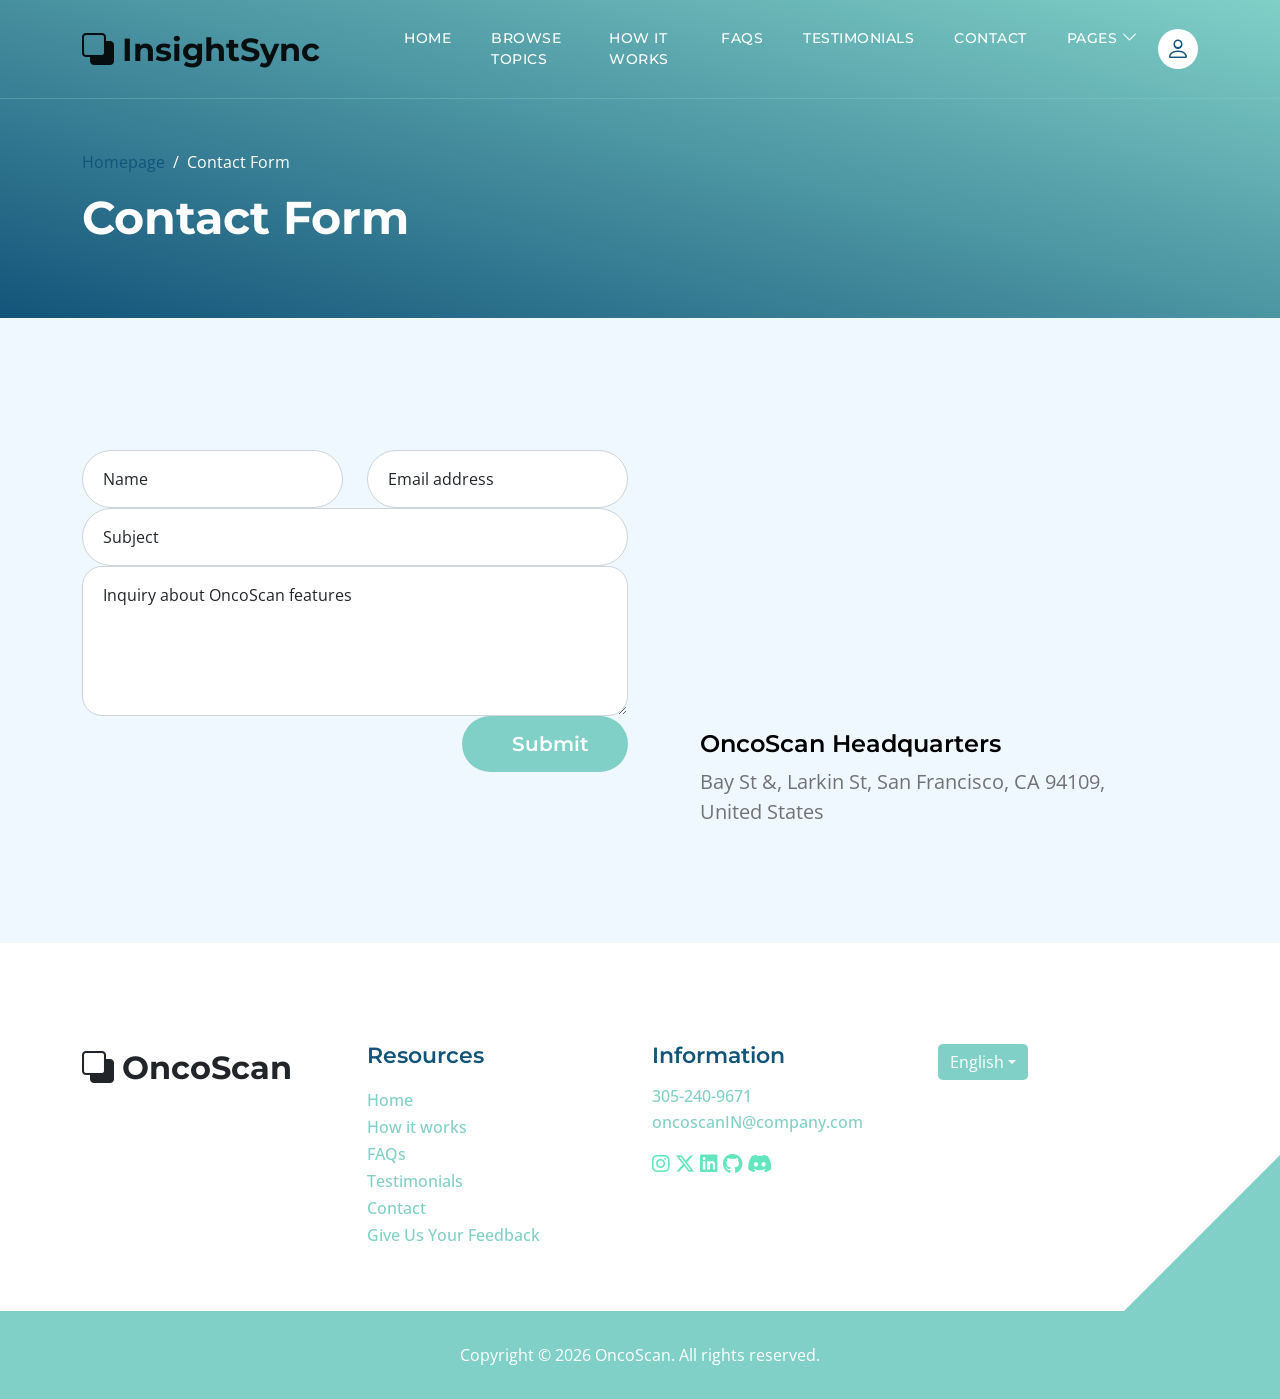
==== contact.html @ 46b49da9 "Change" ====
<!doctype html>
<html lang="en">

<head>
    <meta charset="utf-8">
    <meta name="viewport" content="width=device-width, initial-scale=1">

    <meta name="description" content="">
    <meta name="author" content="">

    <title>OncoScan Contact Page</title>

    <!-- CSS FILES -->
    <link rel="preconnect" href="https://fonts.googleapis.com">

    <link rel="preconnect" href="https://fonts.gstatic.com" crossorigin>

    <link href="https://fonts.googleapis.com/css2?family=Montserrat:wght@500;600;700&family=Open+Sans&display=swap"
        rel="stylesheet">

    <link href="css/bootstrap.min.css" rel="stylesheet">

    <link href="css/bootstrap-icons.css" rel="stylesheet">

    <link href="css/style.css" rel="stylesheet">

    <!--icons cdn link-->
    <link rel="stylesheet" href="https://cdnjs.cloudflare.com/ajax/libs/font-awesome/6.7.2/css/all.min.css">
    <style>
        .notification {
            position: fixed;
            top: 10px;
            left: 50%;
            transform: translateX(-50%);
            background-color: #4CAF50; /* Green for success */
            color: white;
            padding: 15px;
            border-radius: 5px;
            font-size: 16px;
            display: none;
            z-index: 9999;
            box-shadow: 0 4px 6px rgba(0, 0, 0, 0.1);
            opacity: 0;
            transition: opacity 0.5s ease-in-out;
        }
    
        .notification.show {
            display: block;
            opacity: 1;
        }
    
        .notification.error {
            background-color: #f44336; /* Red for error */
        }
    </style>
    
    <script>
        function togglePasswordVisibility() {
            const passwordInput = document.getElementById('loginPassword');
            const togglePasswordIcon = document.getElementById('togglePasswordIcon');
            if (passwordInput.type === 'password') {
                passwordInput.type = 'text';
                togglePasswordIcon.classList.remove('bi-eye');
                togglePasswordIcon.classList.add('bi-eye-slash');
            } else {
                passwordInput.type = 'password';
                togglePasswordIcon.classList.remove('bi-eye-slash');
                togglePasswordIcon.classList.add('bi-eye');
            }
        }

        function validateForm() {
            const email = document.getElementById('loginEmail');
            const password = document.getElementById('loginPassword');
            let valid = true;

            if (!email.value) {
                email.classList.add('is-invalid');
                valid = false;
            } else {
                email.classList.remove('is-invalid');
            }

            if (!password.value) {
                password.classList.add('is-invalid');
                valid = false;
            } else {
                password.classList.remove('is-invalid');
            }

            return valid;
        }
        function validateSignupForm() {
            const username = document.getElementById('signupUsername');
            const email = document.getElementById('signupEmail');
            const password = document.getElementById('signupPassword');
            const confirmPassword = document.getElementById('signupConfirmPassword');
            let valid = true;

            // Username validation (must be at least 3 characters)
            if (username.value.length < 3) {
                username.classList.add('is-invalid');
                valid = false;
            } else {
                username.classList.remove('is-invalid');
            }

            // Email validation (checks format)
            const emailPattern = /^[a-zA-Z0-9._-]+@[a-zA-Z0-9.-]+\.[a-zA-Z]{2,6}$/;
            if (!emailPattern.test(email.value)) {
                email.classList.add('is-invalid');
                valid = false;
            } else {
                email.classList.remove('is-invalid');
            }

            // Password validation (at least 6 characters and includes a number)
            const passwordPattern = /^(?=.*\d)(?=.*[a-zA-Z]).{6,}$/;
            if (!passwordPattern.test(password.value)) {
                password.classList.add('is-invalid');
                valid = false;
            } else {
                password.classList.remove('is-invalid');
            }

            // Confirm password validation (must match the password)
            if (password.value !== confirmPassword.value) {
                confirmPassword.classList.add('is-invalid');
                valid = false;
            } else {
                confirmPassword.classList.remove('is-invalid');
            }

            return valid;
        }

        function toggleSignupPasswordVisibility() {
            const passwordInput = document.getElementById('signupPassword');
            const togglePasswordIcon = document.getElementById('toggleSignupPasswordIcon');
            if (passwordInput.type === 'password') {
                passwordInput.type = 'text';
                togglePasswordIcon.classList.remove('bi-eye');
                togglePasswordIcon.classList.add('bi-eye-slash');
            } else {
                passwordInput.type = 'password';
                togglePasswordIcon.classList.remove('bi-eye-slash');
                togglePasswordIcon.classList.add('bi-eye');
            }
        }

        function toggleSignupConfirmPasswordVisibility() {
            const confirmPasswordInput = document.getElementById('signupConfirmPassword');
            const toggleConfirmPasswordIcon = document.getElementById('toggleSignupConfirmPasswordIcon');
            if (confirmPasswordInput.type === 'password') {
                confirmPasswordInput.type = 'text';
                toggleConfirmPasswordIcon.classList.remove('bi-eye');
                toggleConfirmPasswordIcon.classList.add('bi-eye-slash');
            } else {
                confirmPasswordInput.type = 'password';
                toggleConfirmPasswordIcon.classList.remove('bi-eye-slash');
                toggleConfirmPasswordIcon.classList.add('bi-eye');
            }
        }

    </script>

</head>

<body class="topics-listing-page" id="top">

    <main>

        <!-- Nav Bar -->
        <nav class="navbar navbar-expand-lg">
            <div class="container">
                <a class="navbar-brand" href="index.html">
                    <i class="bi-back"></i>
                    <span>InsightSync</span>
                </a>

                <div class="d-lg-none ms-auto me-4">
                    <ul class="navbar-nav">
                        <li class="nav-item dropdown position-relative">
                            <a class="navbar-icon bi-person smoothscroll"> </a>
                            <ul class="dropdown-menu position-absolute authcomp dropdown-menu-light"
                                aria-labelledby="navbarLightDropdownMenuLink">
                                <li><a class="dropdown-item" data-bs-toggle="modal" onclick="location.href='/profile.html'" data-bs-target="#loginModal"
                                        style="cursor: pointer;">Profile</a></li>
                                        
                                <li><a class="dropdown-item" data-bs-toggle="modal" data-bs-target="#loginModal"
                                        style="cursor: pointer;">Login</a></li>

                                <li><a class="dropdown-item" data-bs-toggle="modal" data-bs-target="#signupModal"
                                        style="cursor: pointer;">Sign Up</a></li>

                            </ul>
                        </li>
                    </ul>
                </div>

                <button class="navbar-toggler" type="button" data-bs-toggle="collapse" data-bs-target="#navbarNav"
                    aria-controls="navbarNav" aria-expanded="false" aria-label="Toggle navigation">
                    <span class="navbar-toggler-icon"></span>
                </button>

                <div class="collapse navbar-collapse" id="navbarNav">
                    <ul class="navbar-nav ms-lg-5 me-lg-auto">
                        <li class="nav-item">
                            <a class="nav-link click-scroll" href="#section_1">Home</a>
                        </li>

                        <li class="nav-item">
                            <a class="nav-link click-scroll" href="#section_2">Browse Topics</a>
                        </li>

                        <li class="nav-item">
                            <a class="nav-link click-scroll" href="#section_3">How it works</a>
                        </li>

                        <li class="nav-item">
                            <a class="nav-link click-scroll" href="#section_4">FAQs</a>
                        </li>
                        <li class="nav-item">
                            <a class="nav-link click-scroll" href="#section_5">Testimonials</a>
                        </li>

                        <li class="nav-item">
                            <a class="nav-link click-scroll" href="#section_6">Contact</a>
                        </li>
                        
                        <li class="nav-item dropdown">
                            <a class="nav-link dropdown-toggle" href="#" id="navbarLightDropdownMenuLink" role="button"
                                data-bs-toggle="dropdown" aria-expanded="false">Pages</a>

                            <ul class="dropdown-menu dropdown-menu-light" aria-labelledby="navbarLightDropdownMenuLink">
                                <li><a class="dropdown-item" href="topics-listing.html">Topics Listing</a></li>
                                <li><a class="dropdown-item" href="add-topics.html">Add Topic Details</a></li>
                                <li><a class="dropdown-item" href="contact.html">Contact Form</a></li>


                            </ul>
                        </li>
                    </ul>

                    <div class="d-none d-lg-block">
                        <ul class="navbar-nav">
                            <li class="nav-item dropdown">
                                <a class="navbar-icon bi-person smoothscroll" onclick="location.href='/profile.html'" class="nav-link dropdown-toggle"
                                    data-bs-toggle="dropdown" role="button" aria-expanded="true"
                                    id="navbarLightDropdownMenuLink"> </a>
                                <ul class="dropdown-menu authcomp dropdown-menu-light"
                                    aria-labelledby="navbarLightDropdownMenuLink">
                                    <li><a class="dropdown-item" data-bs-toggle="modal" data-bs-target="#loginModal"
                                            style="cursor: pointer;">Login</a></li>

                                    <li><a class="dropdown-item" data-bs-toggle="modal" data-bs-target="#signupModal"
                                            style="cursor: pointer;">Sign Up</a></li>

                                </ul>
                            </li>
                        </ul>


                    </div>
                </div>
            </div>
        </nav>

        <!-- Signup Modal -->
        <div class="modal fade" id="signupModal" tabindex="-1" aria-labelledby="signupModalLabel" aria-hidden="true">
            <div class="modal-dialog modal-dialog-centered modal-md">
                <div class="modal-content glass-effect">
                    <div class="modal-header justify-content-center">
                        <img
                            src="https://readme-typing-svg.herokuapp.com/?font=Righteous&size=35&center=true&vCenter=true&width=490&height=60&duration=3800&lines=Sign+Up☺️;&color=000000" />
                    </div>
                    <div class="modal-body">
                        <form id="signupForm" method="post" onsubmit="return validateSignupForm()">
                            <div class="mb-3">
                                <label for="signupUsername" class="form-label">Username</label>
                                <input type="text" class="form-control" id="signupUsername" name="username"
                                    placeholder="Enter username" required>
                            </div>
                            <div class="mb-3">
                                <label for="signupEmail" class="form-label">Email address</label>
                                <input type="email" class="form-control" id="signupEmail" name="email"
                                    placeholder="Enter email" required>
                            </div>
                            <div class="mb-3 position-relative">
                                <label for="signupPassword" class="form-label">Password</label>
                                <input type="password" class="form-control" id="signupPassword" name="password"
                                    placeholder="Enter password" required>
                                <span class="eye-icon" onclick="toggleSignupPasswordVisibility()">
                                    <i class="bi bi-eye" id="toggleSignupPasswordIcon"></i>
                                </span>
                            </div>
                            <div class="mb-3 position-relative">
                                <label for="signupConfirmPassword" class="form-label">Confirm Password</label>
                                <input type="password" class="form-control" id="signupConfirmPassword"
                                    name="confirmPassword" placeholder="Confirm password" required>
                                <span class="eye-icon" onclick="toggleSignupConfirmPasswordVisibility()">
                                    <i class="bi bi-eye" id="toggleSignupConfirmPasswordIcon"></i>
                                </span>
                            </div>
                            <div class="d-flex justify-content-center">
                                <button type="submit" class="btn btn-primary btn-block">Sign Up</button>
                            </div>
                            <div class="mt-3 text-center">
                                <p>Already have an account? <a href="#" data-bs-toggle="modal"
                                        data-bs-target="#loginModal" data-bs-dismiss="modal"
                                        aria-label="Close">Login</a></p>
                            </div>
                        </form>
                    </div>
                </div>
            </div>
        </div>


        <!-- Login Page -->
        <nav>
            <div class="modal fade" id="loginModal" tabindex="-1" aria-labelledby="loginModalLabel" aria-hidden="true">
                <div class="modal-dialog modal-dialog-centered modal-md">
                    <div class="modal-content glass-effect">
                        <div class="modal-header justify-content-center">
                            <img
                                src="https://readme-typing-svg.herokuapp.com/?font=Righteous&size=35&center=true&vCenter=true&width=490&height=60&duration=3800&lines=Login☺️;&color=000000" />
                        </div>
                        <div class="modal-body">
                            <form id="loginForm" method="post">
                                <div class="mb-3">
                                    <label for="loginEmail" class="form-label">Email address</label>
                                    <input type="email" placeholder="Enter Email" class="form-control" id="loginEmail" name="email"
                                        aria-describedby="emailHelp">
                                </div>
                                <div class="mb-3 position-relative">
                                    <label for="loginPassword" class="form-label">Password</label>
                                    <input type="password" placeholder="Enter Password" class="form-control" id="loginPassword" name="password">
                                    <span class="eye-icon" onclick="togglePasswordVisibility()">
                                        <i class="bi bi-eye" id="togglePasswordIcon"></i>
                                    </span>
                                </div>
                                <div class="mb-3 text-end">
                                    <a href="#" class="link-primary">Forgot Password?</a>
                                </div>
                                <div class="d-flex justify-content-center">
                                    <button type="submit" class="btn btn-primary btn-block">Login</button>
                                </div>
                                <div class="mt-3 text-center">
                                    <p>Don't have an account? <a href="#" data-bs-toggle="modal"
                                            data-bs-target="#signupModal" data-bs-dismiss="modal"
                                            aria-label="Close">Sign Up</a></p>
                                </div>
                            </form>
                        </div>
                    </div>
                </div>
            </div>

        </nav>



        <header class="site-header d-flex flex-column justify-content-center align-items-center">
            <div class="container">
                <div class="row align-items-center">

                    <div class="col-lg-5 col-12">
                        <nav aria-label="breadcrumb">
                            <ol class="breadcrumb">
                                <li class="breadcrumb-item"><a href="index.html">Homepage</a></li>

                                <li class="breadcrumb-item active" aria-current="page">Contact Form</li>
                            </ol>
                        </nav>

                        <h2 class="text-white">Contact Form</h2>
                    </div>

                </div>
            </div>
        </header>


        <section class="section-padding section-bg">
            <div class="container">
                <div class="row">

                    <div class="col-lg-12 col-12">
                        <h3 class="mb-4 pb-2"></h3>
                    </div>

                    <div class="col-lg-6 col-12">
                        <!-- contact.html -->
  
                        <form action="" method="post" class="custom-form contact-form" role="form">
                            <div class="row">
                                <div class="col-lg-6 col-md-6 col-12">
                                    <div class="form-floating">
                                        <input type="text" name="name" id="name" class="form-control" placeholder="Name"
                                            required="">

                                        <label for="floatingInput">Name</label>
                                    </div>
                                </div>

                                <div class="col-lg-6 col-md-6 col-12">
                                    <div class="form-floating">
                                        <input type="email" name="email" id="email" pattern="[^ @]*@[^ @]*"
                                            class="form-control" placeholder="Email address" required="">

                                        <label for="floatingInput">Email address</label>
                                    </div>
                                </div>

                                <div class="col-lg-12 col-12">
                                    <div class="form-floating">
                                        <input type="text" name="subject" id="subject" class="form-control"
                                            placeholder="Name" required="">

                                        <label for="floatingInput">Subject</label>
                                    </div>

                                    <div class="form-floating">
                                        <textarea class="form-control" id="message" name="message"
                                            placeholder="Tell me about the project"></textarea>

                                        <label for="floatingTextarea">Inquiry about OncoScan features</label>
                                    </div>
                                </div>

                                <div class="col-lg-4 col-12 ms-auto">
                                    <button type="submit" class="form-control">Submit</button>
                                </div>

                            </div>
                        </form>
                    </div>

                    <div class="col-lg-5 col-12 mx-auto mt-5 mt-lg-0">
                        <iframe class="google-map"
                            src="https://www.google.com/maps/embed?pb=!1m18!1m12!1m3!1d2595.065641062665!2d-122.4230416990949!3d37.80335401520422!2m3!1f0!2f0!3f0!3m2!1i1024!2i768!4f13.1!3m3!1m2!1s0x80858127459fabad%3A0x808ba520e5e9edb7!2sFrancisco%20Park!5e1!3m2!1sen!2sth!4v1684340239744!5m2!1sen!2sth"
                            width="100%" height="250" style="border:0;" allowfullscreen="" loading="lazy"
                            referrerpolicy="no-referrer-when-downgrade"></iframe>

                        <h5 class="mt-4 mb-2">OncoScan Headquarters</h5>

                        <p>Bay St &amp;, Larkin St, San Francisco, CA 94109, United States</p>
                    </div>

                </div>
            </div>
        </section>
    </main>

    <footer class="site-footer section-padding">
        <div class="container">
            <div class="row">

                <div class="col-lg-3 col-12 mb-4 pb-2">
                    <a class="navbar-brand mb-2" href="index.html">
                        <i class="bi-back"></i>
                        <span>OncoScan</span>
                    </a>
                </div>

                <div class="col-lg-3 col-md-4 col-6">
                    <h6 class="site-footer-title mb-3">Resources</h6>

                    <ul class="site-footer-links">
                        <li class="site-footer-link-item">
                            <a href="index.html#section_1" class="site-footer-link">Home</a>
                        </li>


                        <li class="site-footer-link-item">
                            <a href="index.html#section_3" class="site-footer-link">How it works</a>
                        </li>

                        <li class="site-footer-link-item">
                            <a href="index.html#section_4" class="site-footer-link">FAQs</a>
                        </li>

                        <li class="site-footer-link-item">
                            <a href="index.html#section_5" class="site-footer-link">Testimonials</a>
                        </li>

                        <li class="site-footer-link-item">
                            <a href="index.html#section_6" class="site-footer-link">Contact</a>
                        </li>
                        <li class="site-footer-link-item">
                            <a href="feedbackform.html" class="site-footer-link">Give Us Your Feedback</a>
                        </li>
                    </ul>
                </div>

                <div class="col-lg-3 col-md-4 col-6 mb-4 mb-lg-0">
                    <h6 class="site-footer-title mb-3">Information</h6>

                    <p class="text-white d-flex mb-1">
                        <a href="tel: 305-240-9671" class="site-footer-link">
                            305-240-9671
                        </a>
                    </p>

                    <p class="text-white d-flex">
                        <a href="mailto:info@company.com" class="site-footer-link">
                            oncoscanIN@company.com
                        </a>
                    </p>
                    <p class="socialmedia_links">
            
                        <a href="https://www.instagram.com/" id="social-links"><i class="fa-brands fa-instagram" ></i></a>
                        <a href="https://x.com/i/flow/login?lang=en" id="social-links"><i class="fa-brands fa-x-twitter"></i></a>
                        <a href="https://api.linkedin.com/login" id="social-links"><i class="fa-brands fa-linkedin"></i></a>
                        <a href="https://github.com/login" id="social-links"><i class="fa-brands fa-github"></i></a>
                        <a href="https://canary.discord.com/login" id="social-links"><i  class="fa-brands fa-discord"></i></a>
                        
                    </p>
                </div>

                <div class="col-lg-3 col-md-4 col-12 mt-4 mt-lg-0 ms-auto">
                    <div class="dropdown">
                        <button class="btn btn-secondary dropdown-toggle" type="button" data-bs-toggle="dropdown"
                            aria-expanded="false">
                            English</button>

                        <ul class="dropdown-menu">
                            <li><button class="dropdown-item" type="button">Thai</button></li>

                            <li><button class="dropdown-item" type="button">Myanmar</button></li>

                            <li><button class="dropdown-item" type="button">Arabic</button></li>
                        </ul>
                    </div>



                </div>

            </div>
        </div>
        
        <div class="copyright-box">
            <p class="copyright-text mt-lg-5 mt-4">
            </p>
        </div>
    </footer>

    <!-- Scroll to Top Button -->
    <button onclick="topFunction()" id="scrollToTopBtn" title="Go to top"></button>


    <!-- JAVASCRIPT FILES -->
    <script src="js/jquery.min.js"></script>
    <script src="js/bootstrap.bundle.min.js"></script>
    <script src="js/jquery.sticky.js"></script>
    <script src="js/custom.js"></script>
    <script src="js/signup.js"></script>
    <script src="js/login.js"></script>
    <script src="js/contacts.js"></script>
    <script>
        // Check if the user is logged in by verifying the presence of an auth token in localStorage
        if (localStorage.getItem("authToken")) {
            console.log("User logged in");
    
            // Select all elements with the class 'authcomp'
            const authElements = document.getElementsByClassName("authcomp");
    
            // Loop through the elements and change their opacity
            Array.from(authElements).forEach(element => {
                element.style.opacity = 0; // Set opacity to 0 (hidden)
                element.style.pointerEvents = "none"; // Prevent interaction
            });
        } else {
            console.log("User not logged in");
        }
        document.querySelector(
        ".copyright-text"
      ).textContent = `Copyright © ${new Date().getFullYear()} OncoScan. All rights reserved.`;
    </script>
</body>

</html>
---- css/style.css ----
/*---------------------------------------
  CUSTOM PROPERTIES ( VARIABLES )             
-----------------------------------------*/
:root {
  --white-color: #ffffff;
  --primary-color: #13547a;
  --secondary-color: #80d0c7;
  --section-bg-color: #f0f8ff;
  --custom-btn-bg-color: #80d0c7;
  --custom-btn-bg-hover-color: #13547a;
  --dark-color: #000000;
  --p-color: #717275;
  --border-color: #7fffd4;
  --link-hover-color: #13547a;

  --body-font-family: "Open Sans", sans-serif;
  --title-font-family: "Montserrat", sans-serif;

  --h1-font-size: 58px;
  --h2-font-size: 46px;
  --h3-font-size: 32px;
  --h4-font-size: 28px;
  --h5-font-size: 24px;
  --h6-font-size: 22px;
  --p-font-size: 20px;
  --menu-font-size: 14px;
  --btn-font-size: 18px;
  --copyright-font-size: 16px;

  --border-radius-large: 100px;
  --border-radius-medium: 20px;
  --border-radius-small: 10px;

  --font-weight-normal: 400;
  --font-weight-medium: 500;
  --font-weight-semibold: 600;
  --font-weight-bold: 700;
}

body {
  background-color: var(--white-color);
  font-family: var(--body-font-family);
}
::-webkit-scrollbar {
  width: 12px;
  height: 12px;
}

::-webkit-scrollbar-thumb {
  background-color: #80D0C7;
  border-radius: 6px;
}

::-webkit-scrollbar-track {
  background-color: #f1f1f1;
  border-radius: 6px;
}

::-webkit-scrollbar-thumb:hover {
  background-color: #66b2a5;
}

/*---------------------------------------
  TYPOGRAPHY               
-----------------------------------------*/

h2,
h3,
h4,
h5,
h6 {
  color: var(--dark-color);
}

h1,
h2,
h3,
h4,
h5,
h6 {
  font-family: var(--title-font-family);
  font-weight: var(--font-weight-semibold);
}

h1 {
  font-size: var(--h1-font-size);
  font-weight: var(--font-weight-bold);
}

h2 {
  font-size: var(--h2-font-size);
  font-weight: var(--font-weight-bold);
}

h3 {
  font-size: var(--h3-font-size);
}

h4 {
  font-size: var(--h4-font-size);
}

h5 {
  font-size: var(--h5-font-size);
}

h6 {
  color: var(--primary-color);
  font-size: var(--h6-font-size);
}

p {
  color: var(--p-color);
  font-size: var(--p-font-size);
  font-weight: var(--font-weight-normal);
}

ul li {
  color: var(--p-color);
  font-size: var(--p-font-size);
  font-weight: var(--font-weight-normal);
}

a,
button {
  touch-action: manipulation;
  transition: all 0.3s;
}

a {
  display: inline-block;
  color: var(--primary-color);
  text-decoration: none;
}

a:hover {
  color: var(--link-hover-color);
}

b,
strong {
  font-weight: var(--font-weight-bold);
}

/* toastify-notification */

.toastify-custom {
  font-family: Arial, sans-serif;
  font-size: 14px;
  border-radius: 8px;
  box-shadow: 0 4px 8px rgba(0, 0, 0, 0.1);
}

.toastify-custom::before {
  content: '';
}


/*---------------------------------------
  SECTION               
-----------------------------------------*/
.section-padding {
  padding-top: 100px;
  padding-bottom: 100px;
}

.section-bg {
  background-color: var(--section-bg-color);
}

.section-overlay {
  background-image: linear-gradient(15deg, #13547a 0%, #80d0c7 100%);
  position: absolute;
  top: 0;
  left: 0;
  pointer-events: none;
  width: 100%;
  height: 100%;
  opacity: 0.85;
}

.section-overlay + .container {
  position: relative;
}

.tab-content {
  background-color: var(--white-color);
  border-radius: var(--border-radius-medium);
}

.nav-tabs {
  border-bottom: 1px solid #ecf3f2;
  margin-bottom: 40px;
  justify-content: center;
}

.nav-tabs .nav-link {
  border-radius: 0;
  border-top: 0;
  border-right: 0;
  border-left: 0;
  color: var(--p-color);
  font-family: var(--title-font-family);
  font-size: var(--btn-font-size);
  font-weight: var(--font-weight-medium);
  padding: 15px 25px;
  transition: all 0.3s;
}

.nav-tabs .nav-link:first-child {
  margin-right: 20px;
}

.nav-tabs .nav-item.show .nav-link,
.nav-tabs .nav-link.active,
.nav-tabs .nav-link:focus,
.nav-tabs .nav-link:hover {
  border-bottom-color: var(--primary-color);
  color: var(--primary-color);
}

/*---------------------------------------
  CUSTOM ICON COLOR               
-----------------------------------------*/
.custom-icon {
  color: var(--secondary-color);
}

/*---------------------------------------
  CUSTOM BUTTON               
-----------------------------------------*/
.custom-btn {
  background: var(--custom-btn-bg-color);
  border: 2px solid transparent;
  border-radius: var(--border-radius-large);
  color: var(--white-color);
  font-size: var(--btn-font-size);
  font-weight: var(--font-weight-semibold);
  line-height: normal;
  transition: all 0.3s;
  padding: 10px 20px;
}

.custom-btn:hover {
  background: var(--custom-btn-bg-hover-color);
  color: var(--white-color);
}

.custom-border-btn {
  background: transparent;
  border: 2px solid var(--custom-btn-bg-color);
  color: var(--custom-btn-bg-color);
}

.custom-border-btn:hover {
  background: var(--custom-btn-bg-color);
  border-color: transparent;
  color: var(--white-color);
}

.custom-btn-bg-white {
  border-color: var(--white-color);
  color: var(--white-color);
}

/* Style for the "Already have an account?" and "Don't have an account?" sections */
.modal-body .text-center p {
  color: #ffffff;
}

.modal-body .text-center a {
  color: #007bff;
  font-weight: bold;
}

.modal-body .text-center a:hover {
  color: #0056b3;
}

.modal-content {
  max-width: 500px;
  width: 100%;
}

.form-control {
  width: 100%;
  padding: 10px;
}

.eye-icon {
  position: absolute;
  right: 10px;
  top: 35%;
  cursor: pointer;
}

@media screen and (max-width: 768px) {
  .modal-dialog {
    max-width: 100%;
  }
}

@media screen and (min-width: 768px) {
  .modal-dialog {
    max-width: 500px;
  }
}

/*---------------------------------------
  SITE HEADER              
-----------------------------------------*/
.site-header {
  background-image: linear-gradient(15deg, #13547a 0%, #80d0c7 100%);
  padding-top: 150px;
  padding-bottom: 80px;
}

.site-header .container {
  height: 100%;
}

.breadcrumb-item + .breadcrumb-item::before,
.breadcrumb-item a:hover,
.breadcrumb-item.active {
  color: var(--white-color);
}

.site-header .custom-icon {
  color: var(--white-color);
  font-size: var(--h4-font-size);
}

.site-header .custom-icon:hover {
  color: var(--secondary-color);
}

/*---------------------------------------
  NAVIGATION              
-----------------------------------------*/
.sticky-wrapper {
  position: absolute;
  top: 0;
  right: 0;
  left: 0;
}

.sticky-wrapper.is-sticky .navbar {
  z-index: 9999999999;
  background-color: var(--secondary-color);
}

.navbar {
  background: transparent;
  border-bottom: 1px solid rgba(128, 208, 199, 0.35);
  z-index: 9;
}

.navbar-brand,
.navbar-brand:hover {
  font-size: var(--h3-font-size);
  font-weight: var(--font-weight-bold);
  display: block;
}

.navbar-brand span {
  font-family: var(--title-font-family);
}

.navbar-expand-lg .navbar-nav .nav-link {
  border-radius: var(--border-radius-large);
  margin: 10px;
  padding: 10px;
}

.navbar-nav .nav-link {
  display: inline-block;
  color: var(--white-color);
  font-family: var(--title-font-family);
  font-size: var(--menu-font-size);
  font-weight: var(--font-weight-medium);
  text-transform: uppercase;
  letter-spacing: 0.5px;
  position: relative;
  padding-top: 15px;
  padding-bottom: 15px;
}

.navbar-nav .nav-link.active,
.navbar-nav .nav-link:hover {
  color: var(--primary-color);
}

.navbar .dropdown-menu {
  background: var(--white-color);
  box-shadow: 0 1rem 3rem rgba(0, 0, 0, 0.175);
  border: 0;
  display: inherit;
  opacity: 0;
  min-width: 9rem;
  margin-top: 20px;
  padding: 13px 0 10px 0;
  transition: all 0.3s;
  pointer-events: none;
}

.navbar .dropdown-menu::before {
  content: "";
  width: 0;
  height: 0;
  border-left: 20px solid transparent;
  border-right: 20px solid transparent;
  border-bottom: 15px solid var(--white-color);
  position: absolute;
  top: -10px;
  left: 10px;
}

.navbar .dropdown-item {
  display: inline-block;
  color: var(--p-bg-color);
  font-family: var(--title-font-family);
  font-size: var(--menu-font-size);
  font-weight: var(--font-weight-medium);
  text-transform: uppercase;
  letter-spacing: 0.5px;
  position: relative;
}

.navbar .dropdown-item.active,
.navbar .dropdown-item:active,
.navbar .dropdown-item:focus,
.navbar .dropdown-item:hover {
  background: transparent;
  color: var(--primary-color);
}

.navbar .dropdown-toggle::after {
  content: "\f282";
  display: inline-block;
  font-family: bootstrap-icons !important;
  font-size: var(--copyright-font-size);
  font-style: normal;
  font-weight: normal !important;
  font-variant: normal;
  text-transform: none;
  line-height: 1;
  vertical-align: -0.125em;
  -webkit-font-smoothing: antialiased;
  -moz-osx-font-smoothing: grayscale;
  position: relative;
  border: 0;
}

@media screen and (min-width: 992px) {
  .navbar .dropdown:hover .dropdown-menu {
    opacity: 1;
    margin-left: 0;
    margin-top: 0;
    pointer-events: auto;
  }
}

.navbar-icon {
  background: var(--white-color);
  border-radius: var(--border-radius-large);
  display: inline-block;
  font-size: var(--h5-font-size);
  width: 40px;
  height: 40px;
  line-height: 40px;
  text-align: center;
  transition: all 0.3s ease;
}

.navbar-icon:hover {
  background: var(--primary-color);
  color: var(--white-color);
}

.navbar-toggler {
  border: 0;
  padding: 0;
  cursor: pointer;
  margin: 0;
  width: 30px;
  height: 35px;
  outline: none;
}

.navbar-toggler:focus {
  outline: none;
  box-shadow: none;
}

.navbar-toggler[aria-expanded="true"] .navbar-toggler-icon {
  background: transparent;
}

.navbar-toggler[aria-expanded="true"] .navbar-toggler-icon:before,
.navbar-toggler[aria-expanded="true"] .navbar-toggler-icon:after {
  transition: top 300ms 50ms ease, -webkit-transform 300ms 350ms ease;
  transition: top 300ms 50ms ease, transform 300ms 350ms ease;
  transition: top 300ms 50ms ease, transform 300ms 350ms ease,
    -webkit-transform 300ms 350ms ease;
  top: 0;
}

.navbar-toggler[aria-expanded="true"] .navbar-toggler-icon:before {
  transform: rotate(45deg);
}

.navbar-toggler[aria-expanded="true"] .navbar-toggler-icon:after {
  transform: rotate(-45deg);
}

.navbar-toggler .navbar-toggler-icon {
  background: var(--white-color);
  transition: background 10ms 300ms ease;
  display: block;
  width: 30px;
  height: 2px;
  position: relative;
}

.navbar-toggler .navbar-toggler-icon:before,
.navbar-toggler .navbar-toggler-icon:after {
  transition: top 300ms 350ms ease, -webkit-transform 300ms 50ms ease;
  transition: top 300ms 350ms ease, transform 300ms 50ms ease;
  transition: top 300ms 350ms ease, transform 300ms 50ms ease,
    -webkit-transform 300ms 50ms ease;
  position: absolute;
  right: 0;
  left: 0;
  background: var(--white-color);
  width: 30px;
  height: 2px;
  content: "";
}

.navbar-toggler .navbar-toggler-icon::before {
  top: -8px;
}

.navbar-toggler .navbar-toggler-icon::after {
  top: 8px;
}

/*---------------------------------------
  HERO        
-----------------------------------------*/
.hero-section {
  background-image: linear-gradient(15deg, #13547a 0%, #80d0c7 100%);
  position: relative;
  overflow: hidden;
  padding-top: 150px;
  padding-bottom: 150px;
}

.hero-section .input-group {
  background-color: var(--white-color);
  border-radius: var(--border-radius-large);
  padding: 10px 15px;
}

.hero-section .input-group-text {
  background-color: transparent;
  border: 0;
}

.hero-section input[type="search"] {
  border: 0;
  box-shadow: none;
  margin-bottom: 0;
  padding-left: 0;
}

.hero-section button[type="submit"] {
  background-color: var(--primary-color);
  border: 0;
  border-radius: var(--border-radius-large) !important;
  color: var(--white-color);
  max-width: 150px;
}

/*---------------------------------------
  TOPICS              
-----------------------------------------*/
.featured-section {
  background-color: var(--secondary-color);
  border-radius: 0 0 100px 100px;
  padding-bottom: 100px;
}

.featured-section .row {
  position: relative;
  bottom: 100px;
  margin-bottom: -100px;
}

.custom-block {
  border-radius: var(--border-radius-medium);
  position: relative;
  overflow: hidden;
  padding: 30px;
  transition: all 0.3s ease;
  height: 100%;
}

.custom-block:hover {
  background-color: var(--secondary-color);
  transform: translateY(-3px);
}

.custom-block > a {
  width: 100%;
}

.custom-block-image {
  display: block;
  width: 100%;
  height: 100%;
  object-fit: cover;
  margin-top: 35px;
}

.custom-block .rounded-pill {
  border-radius: 5px !important;
  display: flex;
  justify-content: center;
  text-align: center;
  width: 30px;
  height: 30px;
  line-height: 20px;
}

.custom-block-overlay {
  height: 100%;
  min-height: 440px;
  padding: 0;
}

.custom-block-overlay > a {
  height: 100%;
}

.custom-block-overlay .custom-block-image {
  border-radius: var(--border-radius-medium);
  display: block;
  height: 100%;
  margin-top: 0;
}

.custom-block-overlay-text {
  position: absolute;
  z-index: 2;
  top: 0;
  right: 0;
  left: 0;
  padding: 15px;
}

.social-share {
  position: absolute;
  bottom: 0;
  right: 0;
  left: 0;
  z-index: 2;
  padding: 0px 20px;
}

.social-share .bi-bookmark {
  color: var(--white-color);
  font-size: var(--h5-font-size);
}

.social-share .bi-bookmark:hover {
  color: var(--secondary-color);
}

.bg-design {
  background-color: #00b0ff;
}

.bg-graphic {
  background-color: #00bfa6;
}

.bg-advertising {
  background-color: #f50057;
}

.bg-finance {
  background-color: #536dfe;
}

.bg-music {
  background-color: #f9a826;
}

.bg-education {
  background-color: #00bfa6;
}

/*---------------------------------------
  TOPICS               
-----------------------------------------*/
.topics-detail-block {
  border-radius: var(--border-radius-medium);
  position: relative;
  overflow: hidden;
}

.topics-detail-block-image {
  display: block;
  border-radius: var(--border-radius-medium);
}

blockquote {
  background-color: var(--section-bg-color);
  border-radius: var(--border-radius-small);
  font-family: var(--title-font-family);
  font-size: var(--h4-font-size);
  font-weight: var(--font-weight-bold);
  display: inline-block;
  text-align: center;
  margin: 30px;
  padding: 40px;
}

.topics-listing-page .site-header {
  padding-bottom: 65px;
}

.custom-block-topics-listing-info {
  margin: 30px 20px 20px 30px;
}

.custom-block-topics-listing {
  height: inherit;
}

.custom-block-topics-listing .custom-block-image {
  width: 200px;
}

/*---------------------------------------
  PAGINATION              
-----------------------------------------*/
.pagination {
  margin-top: 40px;
}

.page-link {
  border: 0;
  border-radius: var(--border-radius-small);
  color: var(--p-color);
  font-family: var(--title-font-family);
  margin: 0 5px;
  padding: 10px 20px;
}

.page-link:hover,
.page-item:first-child .page-link:hover,
.page-item:last-child .page-link:hover {
  background-color: var(--secondary-color);
  color: var(--white-color);
}

.page-item:first-child .page-link {
  margin-right: 10px;
}

.page-item:first-child .page-link,
.page-item:last-child .page-link {
  background-color: var(--section-bg-color);
  border-radius: var(--border-radius-small);
}

.active > .page-link,
.page-link.active {
  background-color: var(--secondary-color);
  border-color: var(--secondary-color);
}

/*---------------------------------------
  TIMELINE              
-----------------------------------------*/
.timeline-section {
  background-image: url("../images/colleagues-working-cozy-office-medium-shot.jpg");
  background-repeat: no-repeat;
  background-position: center;
  background-size: cover;
  position: relative;
}

.timeline-container .vertical-scrollable-timeline {
  list-style-type: none;
  position: relative;
  padding-left: 0;
}

.timeline-container .vertical-scrollable-timeline .list-progress {
  width: 8px;
  height: 87%;
  background-color: var(--primary-color);
  position: absolute;
  left: 52px;
  top: 0;
  overflow: hidden;
}

.timeline-container .vertical-scrollable-timeline .list-progress .inner {
  position: absolute;
  right: 0;
  bottom: 0;
  height: 100%;
  background-color: var(--secondary-color);
  width: 100%;
}

.timeline-container .vertical-scrollable-timeline li {
  position: relative;
  padding: 20px 0px 65px 145px;
}

.timeline-container .vertical-scrollable-timeline li:last-child {
  padding-bottom: 0;
}

.timeline-container .vertical-scrollable-timeline li p {
  line-height: 40px;
}

.timeline-container .vertical-scrollable-timeline li p:last-child {
  margin-bottom: 0;
}

.timeline-container .vertical-scrollable-timeline li .icon-holder {
  position: absolute;
  left: 0;
  top: 0;
  width: 104px;
  height: 104px;
  display: flex;
  justify-content: center;
  align-items: center;
  background-color: var(--secondary-color);
  border-radius: 50%;
  z-index: 1;
  transition: 0.4s all;
}

.timeline-container .vertical-scrollable-timeline li .icon-holder::before {
  content: "";
  width: 80px;
  height: 80px;
  border: 4px solid #fff;
  position: absolute;
  background-color: var(--secondary-color);
  border-radius: 50%;
  z-index: -1;
  transition: 0.4s all;
}

.timeline-container .vertical-scrollable-timeline li .icon-holder i {
  font-size: 25px;
  color: var(--white-color);
}

.timeline-container .vertical-scrollable-timeline li::before {
  content: "";
  position: absolute;
  height: 100%;
  width: 8px;
  background-color: transparent;
  left: 52px;
  z-index: 0;
}

.timeline-container .vertical-scrollable-timeline li.active .icon-holder {
  background-color: var(--primary-color);
}

.timeline-container
  .vertical-scrollable-timeline
  li.active
  .icon-holder::before {
  background-color: var(--primary-color);
}

/*---------------------------------------
  FAQs              
-----------------------------------------*/
.faq-section .accordion-item {
  border: 0;
}

.faq-section .accordion-button {
  font-size: var(--h6-font-size);
  font-weight: var(--font-weight-semibold);
}

.faq-section .accordion-item:first-of-type .accordion-button {
  border-radius: var(--border-radius-large);
}

.faq-section .accordion-button:not(.collapsed) {
  border-radius: var(--border-radius-large);
  box-shadow: none;
  color: var(--primary-color);
}

.faq-section .accordion-body {
  color: var(--p-color);
  font-size: var(--btn-font-size);
  line-height: 40px;
}

/*---------------------------------------
  NEWSLETTER               
-----------------------------------------*/
.newsletter-image {
  border-radius: var(--border-radius-medium);
}

/*---------------------------------------
  CONTACT               
-----------------------------------------*/
.google-map {
  border-radius: var(--border-radius-medium);
}

.contact-form .form-floating > textarea {
  border-radius: var(--border-radius-medium);
  height: 150px;
}

/*---------------------------------------
  SUBSCRIBE FORM               
-----------------------------------------*/
.subscribe-form-wrap {
  padding: 50px;
}

.subscribe-form {
  width: 95%;
}

/*---------------------------------------
  CUSTOM FORM               
-----------------------------------------*/
.custom-form .form-control {
  border-radius: var(--border-radius-large);
  color: var(--p-color);
  padding-top: 13px;
  padding-bottom: 13px;
  padding-left: 20px;
  outline: none;
}

.form-floating > label {
  padding-left: 20px;
}

.custom-form button[type="submit"] {
  background: var(--custom-btn-bg-color);
  border: none;
  border-radius: var(--border-radius-large);
  color: var(--white-color);
  font-family: var(--title-font-family);
  font-size: var(--p-font-size);
  font-weight: var(--font-weight-semibold);
  transition: all 0.3s;
  margin-bottom: 0;
}

.custom-form button[type="submit"]:hover,
.custom-form button[type="submit"]:focus {
  background: var(--custom-btn-bg-hover-color);
  border-color: transparent;
}

/*---------------------------------------
  SITE FOOTER              
-----------------------------------------*/
.site-footer {
  border-bottom: 10px solid var(--secondary-color);
  position: relative;
}

.site-footer::after {
  content: "";
  position: absolute;
  bottom: 0;
  right: 0;
  width: 0;
  height: 0;
  border-style: solid;
  border-width: 0 0 200px 200px;
  border-color: transparent transparent var(--secondary-color) transparent;
  pointer-events: none;
}

.site-footer-title {
  color: var(--primary-color);
}

.site-footer .dropdown-menu {
  padding: 0;
}

.site-footer .dropdown-item {
  color: var(--p-color);
  font-size: var(--menu-font-size);
  font-weight: var(--font-weight-medium);
  padding: 4px 18px;
}

.site-footer .dropdown-item:hover {
  background-color: transparent;
  color: var(--primary-color);
}

.site-footer .dropdown-menu li:first-child .dropdown-item {
  padding-top: 10px;
}

.site-footer .dropdown-menu li:last-child .dropdown-item {
  padding-bottom: 12px;
}

.site-footer .dropdown-toggle {
  background-color: var(--secondary-color);
  border-color: var(--white-color);
}

.site-footer .dropdown-toggle:hover {
  background-color: var(--primary-color);
  border-color: transparent;
}

.site-footer-links {
  padding-left: 0;
}

.site-footer-link-item {
  display: block;
  list-style: none;
  line-height: normal;
}

.site-footer-link {
  color: var(--secondary-color);
  font-size: var(--copyright-font-size);
  font-weight: var(--font-weight-medium);
  line-height: normal;
}

.copyright-text {
  font-size: var(--copyright-font-size);
  display: flex;
  justify-content: center;
  /* align-items: center; */
  color: white;
  padding: 2rem;
}

.copyright-box {
  background-color: var(--secondary-color);
  margin-bottom: -10rem;
  z-index: 2;
}

/*---------------------------------------
  SOCIAL ICON               
-----------------------------------------*/
.social-icon {
  margin: 0;
  padding: 0;
}

.social-icon-item {
  list-style: none;
  display: inline-block;
  vertical-align: top;
}

.social-icon-link {
  background: var(--secondary-color);
  border-radius: var(--border-radius-large);
  color: var(--white-color);
  font-size: var(--copyright-font-size);
  display: block;
  margin-right: 10px;
  text-align: center;
  width: 35px;
  height: 35px;
  line-height: 36px;
  transition: background 0.2s, color 0.2s;
}

.social-icon-link:hover {
  background: var(--primary-color);
  color: var(--white-color);
}

/* Newsletter Section Styles */

.newsletter {
  background-color: #dbfcf9;
  padding: 60px 20px;
  display: flex;
  justify-content: center;
  align-items: center;
  flex-direction: column;
  transition: all 0.3s ease;
}

.newsletter-container {
  max-width: 600px;
  text-align: center;
  background-color: #fff;
  padding: 40px;
  border-radius: 12px;
  box-shadow: 0 10px 20px rgba(0, 0, 0, 0.1);
  transition: all 0.3s ease;
}

/* Header and Description */
.newsletter h2 {
  font-size: 2rem;
  color: #333;
  margin-bottom: 20px;
  font-weight: 600;
  text-transform: uppercase;
  letter-spacing: 2px;
  transition: transform 0.3s ease;
}

.newsletter p {
  font-size: 1rem;
  color: #666;
  margin-bottom: 30px;
  line-height: 1.5;
  transition: opacity 0.3s ease;
}

/* Newsletter Form */
.newsletter form {
  display: flex;
  flex-direction: column;
  align-items: center;
  transform: translateY(10px);
  animation: fadeInUp 0.6s ease-in-out;
}

/* Input Field */
.newsletter input[type="email"] {
  width: 80%;
  padding: 12px;
  font-size: 1rem;
  border: 2px solid #ccc;
  border-radius: 30px;
  margin-bottom: 20px;
  outline: none;
  transition: all 0.3s ease;
  box-shadow: 0px 4px 6px rgba(0, 0, 0, 0.1);
}

.newsletter input[type="email"]:focus {
  border-color: #007bff;
  box-shadow: 0 0 5px rgba(0, 123, 255, 0.6);
}

/* Submit Button */
.newsletter button {
  width: 80%;
  padding: 12px;
  background: linear-gradient(
    135deg,
    #ff9800,
    #00bcd4,
    #4caf50
  ); /* Black, Yellow, Aqua, Green Gradient */
  color: #fff;
  border: none;
  border-radius: 30px;
  font-size: 1rem;
  cursor: pointer;
  transition: all 0.3s ease;
  box-shadow: 0 5px 10px rgba(0, 0, 0, 0.2);
}

.newsletter button:hover {
  background: linear-gradient(
    135deg,
    #ff5722,
    #009688,
    #4caf50
  ); /* Darker Gradient on Hover */
  transform: scale(1.05); /* Slightly zoom effect on hover */
  box-shadow: 0 5px 15px rgba(0, 0, 0, 0.3);
}

.newsletter button:active {
  transform: translateY(2px); /* Slight press effect */
}

/* Animation for Form */
@keyframes fadeInUp {
  0% {
    opacity: 0;
    transform: translateY(10px);
  }
  100% {
    opacity: 1;
    transform: translateY(0);
  }
}

/* Responsive Design */
@media (max-width: 768px) {
  .newsletter-container {
    padding: 30px;
  }

  .newsletter h2 {
    font-size: 1.5rem;
  }

  .newsletter p {
    font-size: 0.9rem;
  }

  .newsletter input[type="email"],
  .newsletter button {
    width: 100%;
  }
}

/*---------------------------------------
  RESPONSIVE STYLES               
-----------------------------------------*/
@media screen and (max-width: 991px) {
  h1 {
    font-size: 48px;
  }

  h2 {
    font-size: 36px;
  }

  h3 {
    font-size: 32px;
  }

  h4 {
    font-size: 28px;
  }

  h5 {
    font-size: 20px;
  }

  h6 {
    font-size: 18px;
  }

  .section-padding {
    padding-top: 50px;
    padding-bottom: 50px;
  }

  .navbar {
    background-color: var(--secondary-color);
  }
  .navbar-brand, .navbar-brand:hover {
    font-size: var(--h4-font-size);
  }

  .navbar-nav .dropdown-menu {
    position: relative;
    right: 0px;
    left: unset;
    opacity: 1;
    pointer-events: auto;
    max-width: 190px;
    margin-top: 10px;
    margin-bottom: 15px;
  }

  .navbar-nav .dropdown:has(.authcomp):hover .dropdown-menu {
    opacity: 1;
  }

  .navbar-nav .dropdown-menu.authcomp {
    opacity: 0;
  }

  .navbar .dropdown-menu.authcomp::before {
    right: 0px;
    left: unset;
  }

  .navbar-expand-lg .navbar-nav .nav-link {
    padding: 0;
  }

  .nav-tabs .nav-link:first-child {
    margin-right: 5px;
  }

  .nav-tabs .nav-link {
    font-size: var(--copyright-font-size);
    padding: 10px;
  }

  .featured-section {
    border-radius: 0 0 80px 80px;
    padding-bottom: 50px;
  }

  .custom-block-topics-listing .custom-block-image {
    width: auto;
  }

  .custom-block-topics-listing > .d-flex,
  .custom-block-topics-listing-info,
  .custom-block-topics-listing a {
    flex-direction: column;
  }

  .timeline-container .vertical-scrollable-timeline .list-progress {
    height: 75%;
  }

  .timeline-container .vertical-scrollable-timeline li {
    padding-left: 135px;
  }

  .subscribe-form-wrap {
    padding-top: 30px;
    padding-bottom: 0;
  }
}

@media screen and (max-width: 480px) {
  h1 {
    font-size: 36px;
  }

  h2 {
    font-size: 28px;
  }

  h3 {
    font-size: 26px;
  }

  h4 {
    font-size: 22px;
  }

  h5 {
    font-size: 20px;
  }
}

/*---------------------------------------
  LOGIN FORM               
-----------------------------------------*/

.modal-content {
  border-radius: 10px;
  box-shadow: 0 5px 15px rgba(0, 0, 0, 0.3);
  background: rgba(255, 255, 255, 0.1);
  backdrop-filter: blur(10px);
  border: 1px solid rgba(255, 255, 255, 0.3);
}

.modal-header {
  background-color: rgba(255, 255, 255, 0.2);
  backdrop-filter: blur(10px);
  background: rgba(255, 255, 255, 0.1);
  border: 1px solid rgba(255, 255, 255, 0.3);
  color: white;
  border-top-left-radius: 10px;
  border-top-right-radius: 10px;
  display: flex;
  justify-content: center;
  text-align: center;
  width: 100%;
}
.position-relative {
  position: relative;
}

.eye-icon {
  position: absolute;
  top: 75%;
  right: 10px;
  transform: translateY(-50%);
  cursor: pointer;
  color: #007bff;
  font-size: 1.3rem;
}

.modal-title {
  font-weight: bold;
  width: 100%;
}

.modal-body {
  padding: 2rem;
}

.form-label {
  font-weight: bold;
}

.form-control1 {
  border-radius: 5px;
  background-color: rgba(255, 255, 255, 0.2);
  border: 1px solid rgba(255, 255, 255, 0.3);
  color: white;
}
.form-control1:focus {
  background-color: rgba(255, 255, 255, 0.1);
  backdrop-filter: blur(10px);
  border: 1px solid rgba(255, 255, 255, 0.5);
  box-shadow: 0 0 10px rgba(255, 255, 255, 0.2);
  color: white;
}
.link-primary {
  color: black !important;
  font-weight: bold;
}

.link-primary:hover {
  color: #333 !important;
}

.btn-primary {
  background-color: var(--custom-btn-bg-color);
  border: none;
  border-radius: 5px;
  padding: 0.5rem 1.5rem;
  font-weight: bold;
  color: var(--white-color);
  font-family: var(--title-font-family);
}

.btn-primary:hover {
  background-color: var(--custom-btn-bg-hover-color);
}

.btn-primary:focus {
  background-color: var(--custom-btn-bg-hover-color);
}

/* Scroll to Top Button */
#scrollToTopBtn {
  display: none;
  position: fixed;
  bottom: 20px;
  left: 30px;
  z-index: 99;
  border: none;
  outline: none;
  background-color: var(--secondary-color);
  color: white;
  cursor: pointer;
  padding: 15px;
  border-radius: 50%;
  width: 50px;
  height: 50px;
  text-align: center;
  font-size: 18px;
  line-height: 20px;
}

#scrollToTopBtn::before {
  content: "↑";
  font-size: 24px;
}

#scrollToTopBtn:hover {
  background-color: #333;
}

/* icons hover effect */
#social-links {
  color: #63e6be;
}
#social-links :hover {
  color: #000000;
}
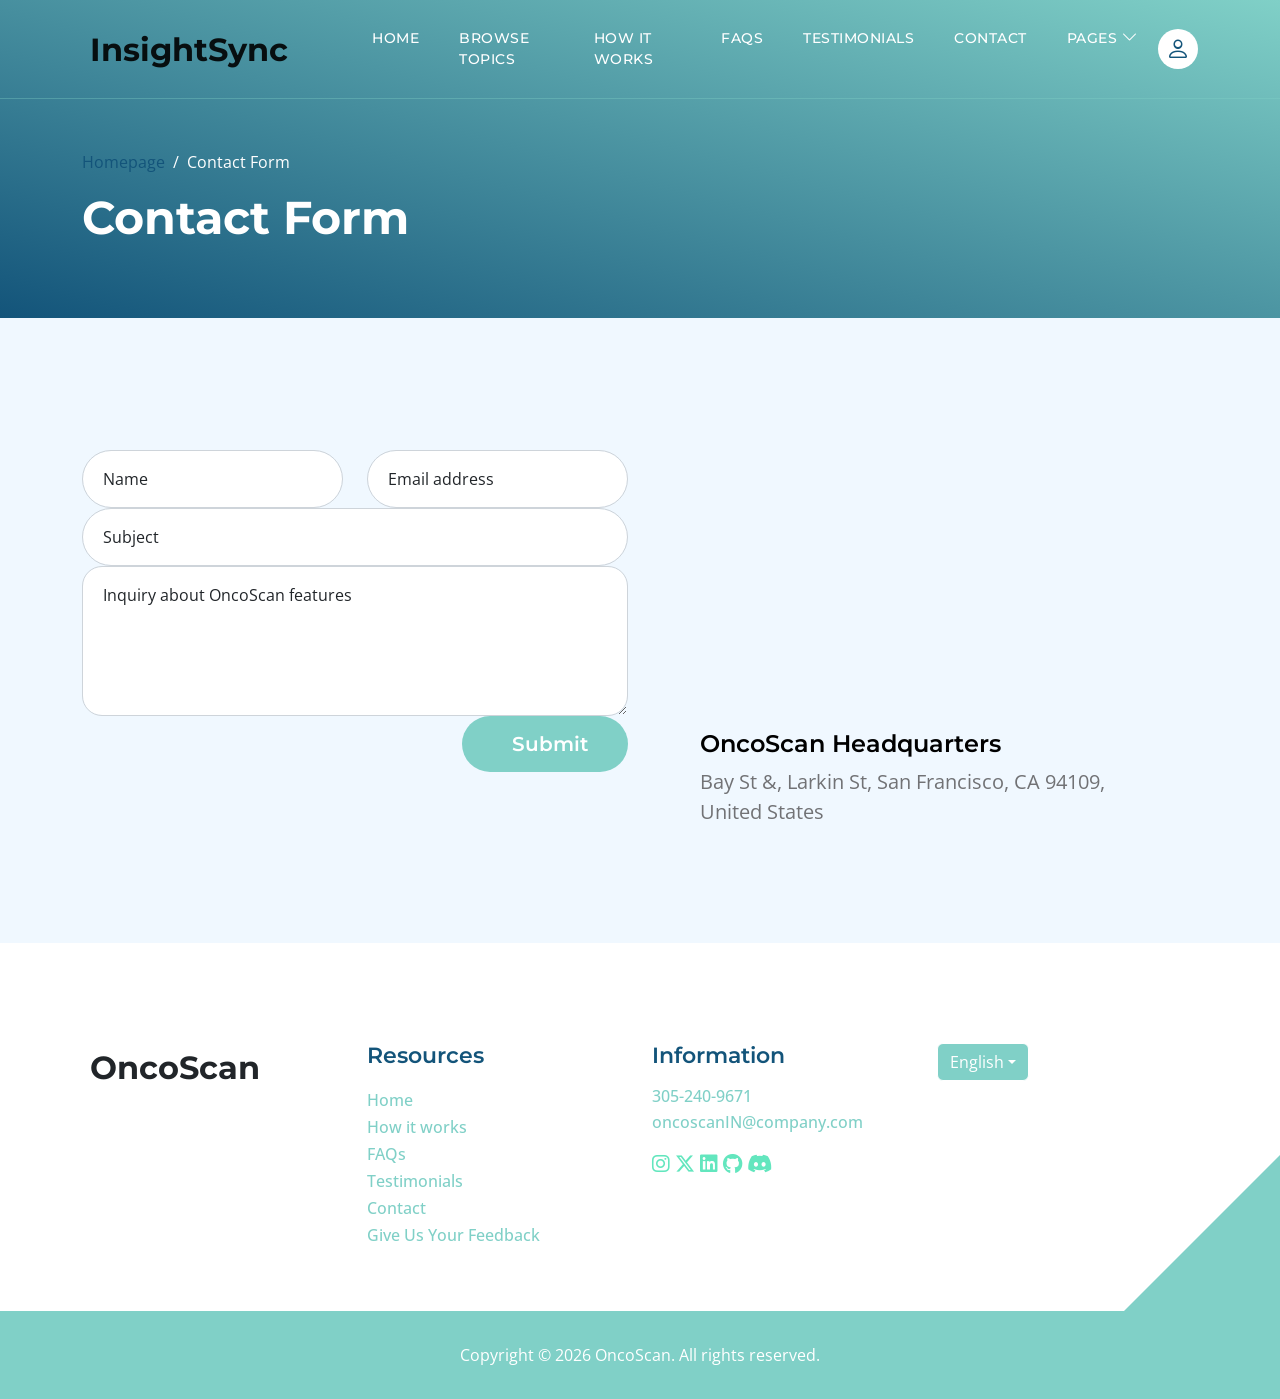
==== commit 8e83f7e8: "Change" ====
--- a/contact.html
+++ b/contact.html
@@ -174,7 +174,7 @@
         <nav class="navbar navbar-expand-lg">
             <div class="container">
                 <a class="navbar-brand" href="index.html">
-                    <i class="bi-back"></i>
+                   <img scr="logo.jpg"/>
                     <span>InsightSync</span>
                 </a>
 
@@ -459,7 +459,7 @@
 
                 <div class="col-lg-3 col-12 mb-4 pb-2">
                     <a class="navbar-brand mb-2" href="index.html">
-                        <i class="bi-back"></i>
+                       <img scr="logo.jpg"/>
                         <span>OncoScan</span>
                     </a>
                 </div>
